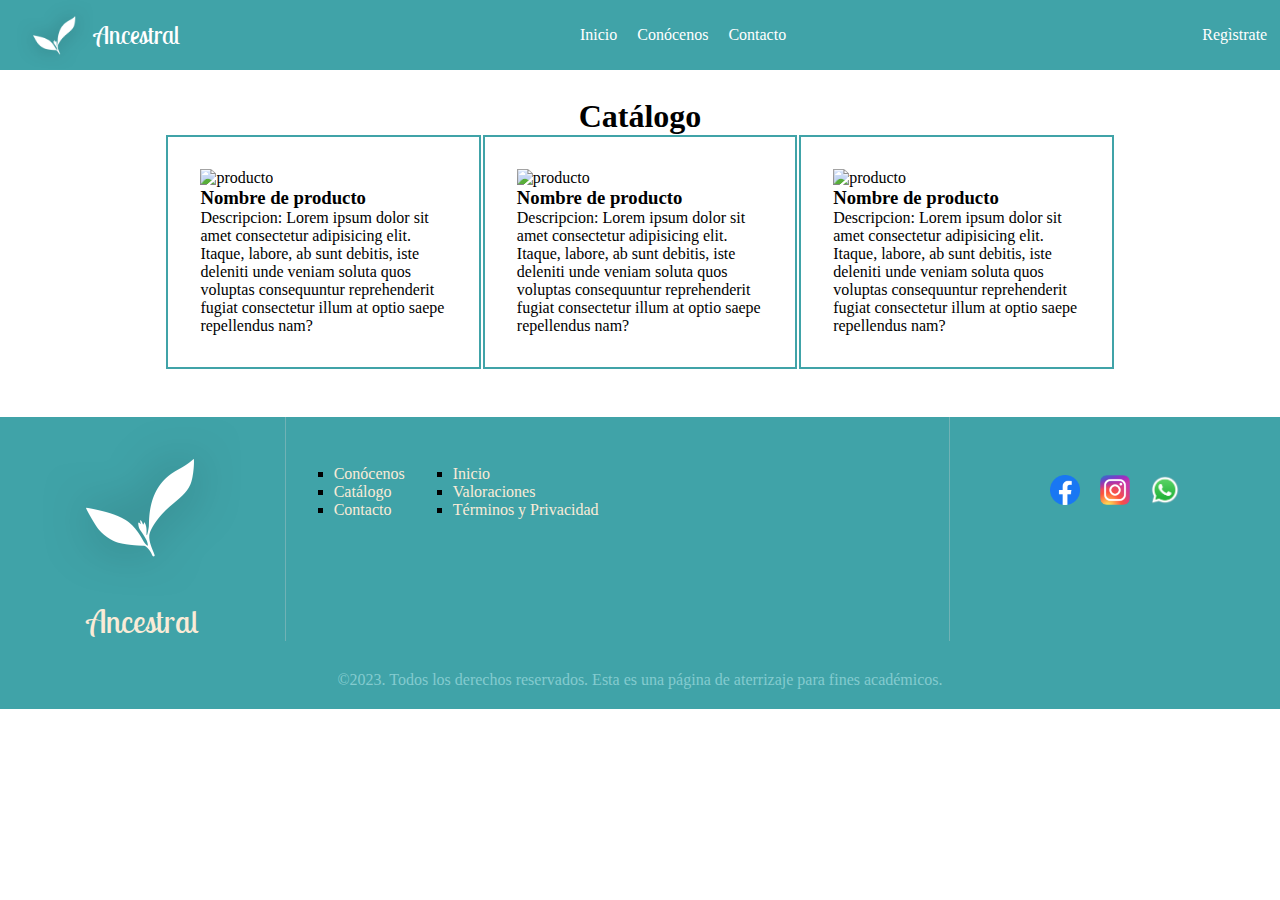
==== assets/pages/products.html @ 7cdb2687 "fix main menu  z-index, width. product padding" ====
<!DOCTYPE html>
<html lang="en">
<head>
    <meta charset="UTF-8">
    <meta http-equiv="X-UA-Compatible" content="IE=edge">
    <meta name="viewport" content="width=device-width, initial-scale=1.0">
    
    <link rel="preconnect" href="https://fonts.googleapis.com">
    <link rel="preconnect" href="https://fonts.gstatic.com" crossorigin>
    <link href="https://fonts.googleapis.com/css2?family=Lobster+Two:ital,wght@0,400;0,700;1,400;1,700&display=swap" rel="stylesheet">

    <link rel="stylesheet" href="../styles/mainStyles.css">
    <link rel="stylesheet" href="../styles/styles.css">
    <title>Productos Landscape Ancestral</title>
</head>
<body>

    <header>

        <div class="LogoMenuP">
            <img src="../images/shop_tea_icon_0.png" alt="">
            <p>Ancestral</p>
        </div>
        
        <div class="SeccionesMenuP">
            <nav>
                <a href="../../index.html">Inicio</a>
                <a href="#">Conócenos</a>
                <a href="#">Contacto</a>
                
            </nav>
        </div>
        <div class="LoginMenuP">
            <a href="./signUp.html">Regìstrate</a>
        </div>

    </header>

    <main>
        
        <section class="Blog">
            <div class="TProductos">
                <h1>Catálogo</h1>
                <div class="tarjetero">
                    <div class="tarjeta">
                        <img src="" alt="producto">
                        <article>
                            <h3>Nombre de producto</h3>
                            <p>Descripcion: Lorem ipsum dolor sit amet consectetur adipisicing elit. Itaque, labore, ab sunt debitis, iste deleniti unde veniam soluta quos voluptas consequuntur reprehenderit fugiat consectetur illum at optio saepe repellendus nam?</p>
                            
                        </article>
                    </div>
                    <div class="tarjeta">
                        <img src="" alt="producto">
                        <article>
                            <h3>Nombre de producto</h3>
                            <p>Descripcion: Lorem ipsum dolor sit amet consectetur adipisicing elit. Itaque, labore, ab sunt debitis, iste deleniti unde veniam soluta quos voluptas consequuntur reprehenderit fugiat consectetur illum at optio saepe repellendus nam?</p>
                            
                        </article>
                    </div>
                    <div class="tarjeta">
                        <img src="" alt="producto">
                        <article>
                            <h3>Nombre de producto</h3>
                            <p>Descripcion: Lorem ipsum dolor sit amet consectetur adipisicing elit. Itaque, labore, ab sunt debitis, iste deleniti unde veniam soluta quos voluptas consequuntur reprehenderit fugiat consectetur illum at optio saepe repellendus nam?</p>
                            
                        </article>
                    </div>

                </div>
            </div>
        </section>
 

    </main>

    <footer>
        <div class="footcontainer">
            <section class="logo">
                <div>
                    <img src="../images/shop_tea_icon_0.png" alt="">
                    <p>Ancestral</p>
                </div>
            </section>
            <section class="columnas">
                <div>
                    <ul>
                        <li><a href="#">Conócenos</a></li>
                        <li><a href="./products.html">Catálogo</a></li>
                        <li><a href="#">Contacto</a></li>
    
                    </ul>
                </div>
                <div>
                    <ul>
                        <li><a href="../../index.html">Inicio</a></li>
                        <li><a href="#">Valoraciones</a></li>
                        <li><a href="#">Términos y Privacidad</a></li>
    
                    </ul>
                </div>
            </section>
            <section >
                <div class="rrss">
                    <a href="#"><img src="../images/Facebook.webp" alt="Facebook"></a>
                    <a href="#"><img src="../images/instagram.webp" alt="Instagram"></a>
                    <a href="#"><img src="../images/Whatsapp.webp" alt="Whatsapp"></a>
                </div>
            </section>
        </div>
        <div class="copyright">
            <p> ©2023. Todos los derechos reservados. Esta es una página de aterrizaje para fines académicos.</p>
        </div>
    </footer>
</body>
</html>
---- assets/styles/mainStyles.css ----
*{
    padding:0px;
    margin:0px;
}

/*  HEADER */
header{
    background-color: #40a3a8;
    display:flex;
    align-items: center;
    justify-content: space-between;
    padding-left: 1em;
    padding-right: 1em;
    position:fixed;
    width: 99%;
    z-index: 1;
}
.LogoMenuP p{
    color:white;
    font-family: 'Lobster Two', cursive;
    font-size: 25px;   
}
.LogoMenuP {
    display:flex;
    align-items: center;;
}
.LogoMenuP img{
    height:70px;
}

header a{
    color:white;
    text-decoration: none;
    padding-right: 1em;
}

/* FOOTER */
footer{
    background-color: #40a3a8;
    
}
.footcontainer{
    
    display:flex;
    justify-content: center;
    flex-wrap: wrap;
     
    
}
.footcontainer section{
    padding: 3em;
    display: flex;
    flex-grow: 3;
}
.footcontainer section ul{
    padding-right: 3em;
}
.footcontainer section:first-child{
    padding:0;
    flex-grow: 1;
    display:flex;
    justify-content: center;
    border-right: 1px solid #70b2b5;
    
}
.footcontainer section:last-child{
    flex-grow: 1;
    display:flex;
    justify-content: center;
    border-left: 1px solid #70b2b5;
}
.logo{
    flex-grow: 1;

}
.Logo div{
    display:flex;
    flex-direction: column;
    align-items:center;
    flex-grow: 1;

}
.logo div p{
    font-family: "Lobster Two", cursive;
    text-align: center;
    color:antiquewhite;
    font-size:xx-large;
}

.columnas div ul{
    list-style-type:square;
    
    
}
.columnas div ul li a{
    text-decoration: none;
    color:antiquewhite;
}

.rrss {
    
    display:flex;
    justify-content: center;
    flex-grow: 1;
    
}
.rrss a{  
    margin:0;
    padding: 0;
}
.rrss img{
    height:30px;
    padding: 10px;
}
.copyright{
    color: #84cbcf;
    text-align: center;
    padding-top: 30px;
    padding-bottom:20px;
    
}
---- assets/styles/styles.css ----
/* MAIN */

.Jumbotron{
    height: 500px;
    display:flex; 
    background-color: #e2c39a;
    color:white;
    
    
}
.Presentacion{
    flex-grow: 8;
    display:flex;
    align-items: center;
    justify-content: center;

}
.ContenedorP{
    
    display:flex;
    flex-direction: column;
    justify-content: center;
    
}
.Eslogan{
    padding-bottom: 32px;
}
.Eslogan h1 ,form{
    padding-bottom: 8px;
}
.Eslogan h1{
    font-size: 48px;
}
.Eslogan p{
    font-size: 28px;
}
form{
    display:flex;
    flex-wrap: wrap;

}
form input{
    flex-grow:2;
    
}
form button{

    font-family:Arial, Helvetica, sans-serif;
    font-weight: bold;
    color:white;
    border:none;
    background-color: #40a3a8;
    flex-grow: 1;
    border-radius: 8px;

}
.Portada{
    
    display:flex;
    flex-wrap: wrap;
    flex-grow: 1;
}
.Jumbotron img{

    flex-grow: 1;
}

/* BLOG */

/* Catálogo */

.Blog {
    display:flex;
    justify-content: center;
    padding:3em;

}
.TProductos{
    width: 80%;
    display:flex;
    flex-direction: column;
    align-items: center;
    margin-top: 50px;
    flex-wrap: wrap;
}
.Productos{
    width: 80%;
    display:flex;
    flex-direction: column;
    align-items: center;
    flex-wrap: wrap;
    
}
.Productos h1{
    padding-bottom: 3em;
}
.tarjetero{
    display:flex;
    justify-content: center;
    gap:2px;
    
}
.tarjeta{
    width:30%;
    padding: 2em;
    border: solid 2px #40a3a8;
    
}

/* ADICIONALES- Valoraciones*/

.Adicionales{
    background-color: #e2c39a;
    color: white;
    display:flex;
    flex-direction: column;
    align-items: center;
    gap:2em;
}
.opiniones{
    display:flex;
    justify-content: center;
    padding: 2em;
    

}
.Adicionales h1{
    padding-top: 2em;
}
.opiniones div{
    display:flex;
    width: 80%;
    gap:2px;
    
}
 .opiniones article{
    
    border:2px solid white;
    width: 200px;
    flex-grow: 1;
    object-fit: cover;
    opacity: .8;
    transition: .5s ease;

 }
 .opiniones article:hover{
    cursor: crosshair;
    width: 300px;
    opacity:1;
    filter: contrast(120%);

 }
 .opiniones article img{
    width: 100%;
 }
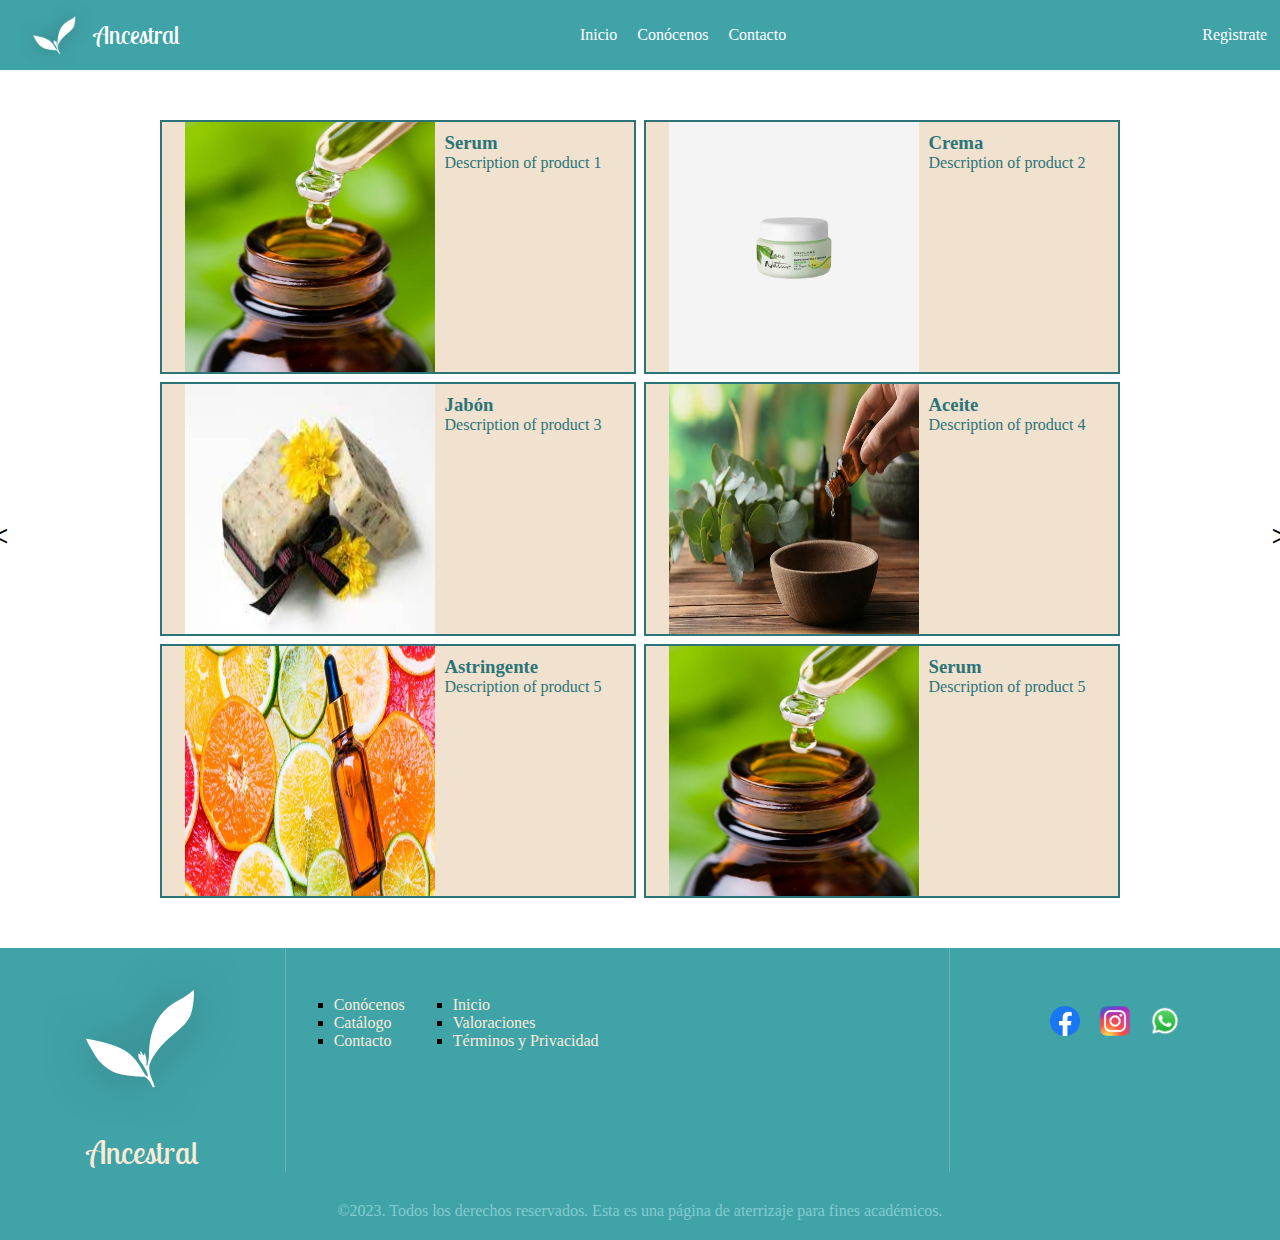
==== commit b7c998f7: "Page products with grid, style fordiv link to product page" ====
--- a/assets/pages/products.html
+++ b/assets/pages/products.html
@@ -38,7 +38,7 @@
 
     <main>
         
-        <section class="Blog">
+        <!-- <section class="Blog">
             <div class="TProductos">
                 <h1>Catálogo</h1>
                 <div class="tarjetero">
@@ -69,8 +69,69 @@
 
                 </div>
             </div>
+
+            
+        </section> -->
+        
+        <section class="Carrusel">
+            <div class="arrows">
+                <span class="left-arrow">&lt;</span>
+                
+              </div>
+            <div class="catalog">
+                <div class="product-card">
+                    <img src="../images/aceite2.jpg" alt="Product 1">
+                        <div class="description">
+                            <h3>Serum</h3>
+                        <p>Description of product 1</p>
+                    </div>
+                </div>
+                
+                <div class="product-card">
+                    <img src="../images/crema.jpg" alt="Product 2">
+                    <div class="description">
+                        <h3>Crema</h3>
+                        <p>Description of product 2</p>
+                    </div>
+                </div>
+                
+                <div class="product-card">
+                  <img src="../images/jabon.jpg" alt="Product 3">
+                    <div class="description">
+                        <h3>Jabón</h3>
+                        <p>Description of product 3</p>
+                    </div>
+                </div>
+                
+                <div class="product-card">
+                    <img src="../images/aceite3.jpg" alt="Product 4">
+                    <div class="description">
+                        <h3>Aceite</h3>
+                        <p>Description of product 4</p>
+                    </div>
+                </div>
+                
+                <div class="product-card">
+                    <img src="../images/citricos.jpg" alt="Product 5">
+                     <div class="description">
+                        <h3>Astringente</h3>
+                        <p>Description of product 5</p>
+                    </div>
+                </div>
+                <div class="product-card">
+                    <img src="../images/aceite2.jpg" alt="Product 5">
+                     <div class="description">
+                        <h3>Serum</h3>
+                        <p>Description of product 5</p>
+                    </div>
+                </div>
+              </div>
+              
+              <div class="arrows">     
+                <span class="right-arrow">&gt;</span>
+              </div>
         </section>
- 
+          
 
     </main>
 
--- a/assets/styles/mainStyles.css
+++ b/assets/styles/mainStyles.css
@@ -13,7 +13,7 @@
     padding-right: 1em;
     position:fixed;
     width: 99%;
-    z-index: 1;
+    z-index: 2;
 }
 .LogoMenuP p{
     color:white;
--- a/assets/styles/styles.css
+++ b/assets/styles/styles.css
@@ -4,7 +4,15 @@
 .Jumbotron{
     height: 500px;
     display:flex; 
-    background-color: #e2c39a;
+    background-color: #e7c497;
+    color:white;
+    
+    
+}
+.Registro{
+    height: 500px;
+    display:flex; 
+    background-color: rgb(235, 211, 200);
     color:white;
     
     
@@ -82,14 +90,12 @@
     flex-direction: column;
     align-items: center;
     margin-top: 50px;
-    flex-wrap: wrap;
 }
 .Productos{
     width: 80%;
     display:flex;
     flex-direction: column;
     align-items: center;
-    flex-wrap: wrap;
     
 }
 .Productos h1{
@@ -107,6 +113,106 @@
     border: solid 2px #40a3a8;
     
 }
+.tarjeta img{
+    width:300px;
+    height: 300px;
+}
+.tarjeta article h3{
+    padding-bottom: 12px;
+}
+.tarjeta article p{
+    text-align: justify;
+}
+.IrCatalogo{
+    font-family:Arial, Helvetica, sans-serif;
+    font-weight: bold;
+    border:none;
+    background-color: #40a3a8;
+    flex-grow: 1;
+    border-radius: 8px;
+    padding: 2px;
+    margin-top: 2px;
+}
+.IrCatalogo a {
+    color:white;
+    text-decoration: none;
+}
+
+/* CATALOGO 2 */
+
+.Carrusel{
+    width: 100%;
+    padding-top: 70px;
+    display:flex;
+    justify-content: space-between;
+}
+.catalog {
+    padding: 50px 0px 50px 0px;
+    width: 75%;
+    display:grid;
+    grid-template-columns: repeat(2, 1fr);
+    gap:8px 8px;
+  }
+  
+  .product-card {
+    border:2px solid #2c7478;
+    background-color: #f0e2cf;
+    display:flex;
+    justify-content: center;
+    color:#2c7478;
+  }
+  
+  .product-card:hover {
+    transform: scale(1.02);
+    z-index: 1;
+  }
+  
+  .product-card img {
+    width: 250px;
+    height: 250px;
+  }
+  
+  .description {
+    background-color: ##f0e2cf;
+    
+    padding: 10px;
+
+    bottom: 0;
+    
+  }
+  
+  .arrows {
+    position: relative;
+    margin-top: 20px;
+    text-align: center;
+    z-index: 2;
+  }
+  
+  .left-arrow, .right-arrow {
+    cursor: pointer;
+    position: absolute;
+    top: 50%;
+    
+    font-size: 30px;
+    font-weight: bold;
+  }
+  
+  .left-arrow {
+    left: 0;
+    transform: translateX(-50%);
+  }
+  .left-arrow:hover {
+    transform:scale(1.1);
+  }
+  
+  .right-arrow {
+    right: 0;
+    transform: translateX(50%);
+  }
+  .right-arrow:hover {
+    transform: scale(1.1);
+  }
+  
 
 /* ADICIONALES- Valoraciones*/
 
@@ -154,3 +260,6 @@
  .opiniones article img{
     width: 100%;
  }
+ .opiniones article p{
+    padding: 24px 0px 4px 4px;
+ }
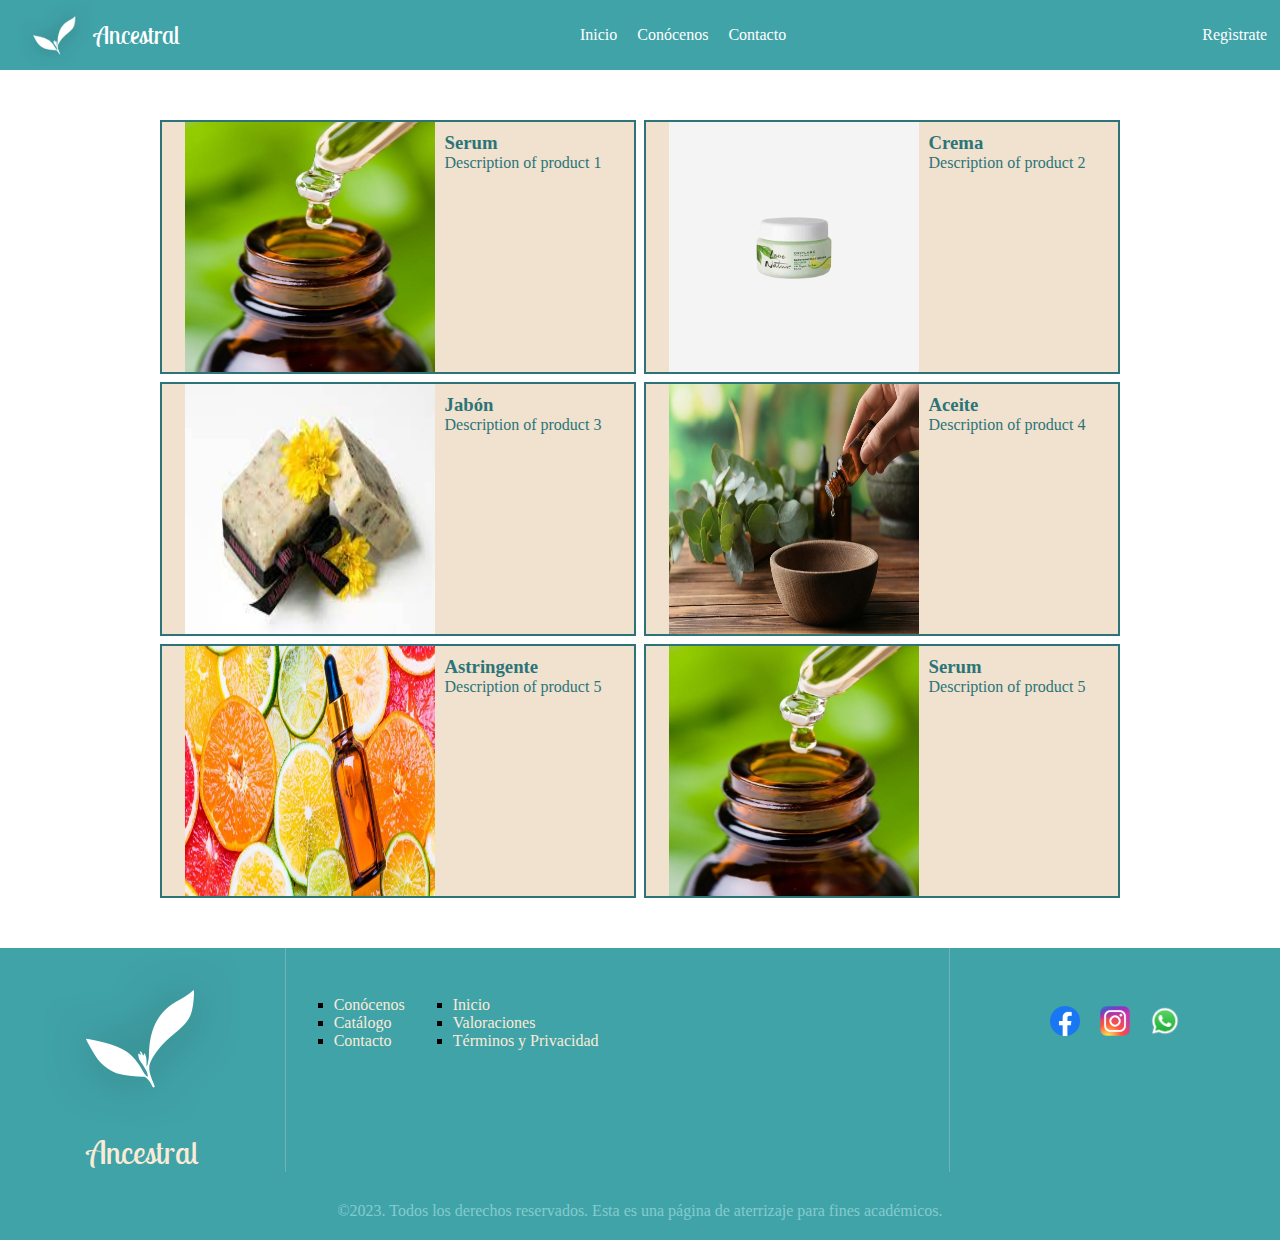
==== commit b1cb04cd: "delete div arrows from Product page" ====
--- a/assets/pages/products.html
+++ b/assets/pages/products.html
@@ -38,46 +38,8 @@
 
     <main>
         
-        <!-- <section class="Blog">
-            <div class="TProductos">
-                <h1>Catálogo</h1>
-                <div class="tarjetero">
-                    <div class="tarjeta">
-                        <img src="" alt="producto">
-                        <article>
-                            <h3>Nombre de producto</h3>
-                            <p>Descripcion: Lorem ipsum dolor sit amet consectetur adipisicing elit. Itaque, labore, ab sunt debitis, iste deleniti unde veniam soluta quos voluptas consequuntur reprehenderit fugiat consectetur illum at optio saepe repellendus nam?</p>
-                            
-                        </article>
-                    </div>
-                    <div class="tarjeta">
-                        <img src="" alt="producto">
-                        <article>
-                            <h3>Nombre de producto</h3>
-                            <p>Descripcion: Lorem ipsum dolor sit amet consectetur adipisicing elit. Itaque, labore, ab sunt debitis, iste deleniti unde veniam soluta quos voluptas consequuntur reprehenderit fugiat consectetur illum at optio saepe repellendus nam?</p>
-                            
-                        </article>
-                    </div>
-                    <div class="tarjeta">
-                        <img src="" alt="producto">
-                        <article>
-                            <h3>Nombre de producto</h3>
-                            <p>Descripcion: Lorem ipsum dolor sit amet consectetur adipisicing elit. Itaque, labore, ab sunt debitis, iste deleniti unde veniam soluta quos voluptas consequuntur reprehenderit fugiat consectetur illum at optio saepe repellendus nam?</p>
-                            
-                        </article>
-                    </div>
-
-                </div>
-            </div>
-
+        <section class="Revista">
             
-        </section> -->
-        
-        <section class="Carrusel">
-            <div class="arrows">
-                <span class="left-arrow">&lt;</span>
-                
-              </div>
             <div class="catalog">
                 <div class="product-card">
                     <img src="../images/aceite2.jpg" alt="Product 1">
@@ -127,9 +89,7 @@
                 </div>
               </div>
               
-              <div class="arrows">     
-                <span class="right-arrow">&gt;</span>
-              </div>
+              
         </section>
           
 
--- a/assets/styles/styles.css
+++ b/assets/styles/styles.css
@@ -140,11 +140,11 @@
 
 /* CATALOGO 2 */
 
-.Carrusel{
+.Revista{
     width: 100%;
     padding-top: 70px;
     display:flex;
-    justify-content: space-between;
+    justify-content: center;
 }
 .catalog {
     padding: 50px 0px 50px 0px;
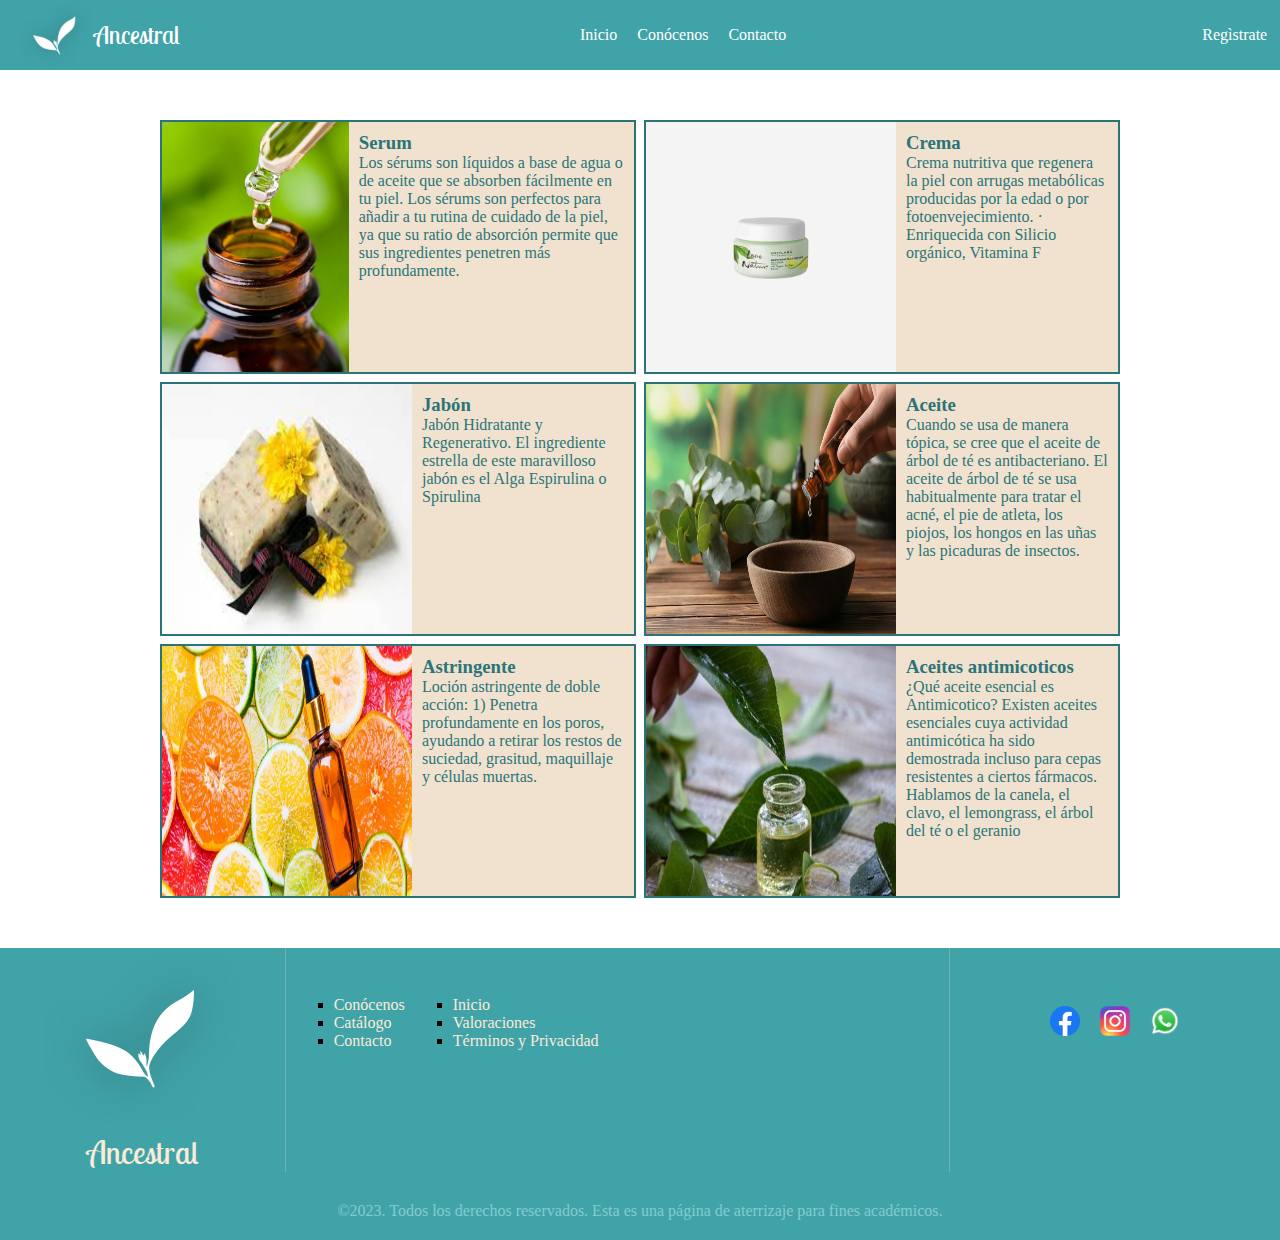
==== commit 2d7fa774: "Description of products" ====
--- a/assets/pages/products.html
+++ b/assets/pages/products.html
@@ -45,7 +45,7 @@
                     <img src="../images/aceite2.jpg" alt="Product 1">
                         <div class="description">
                             <h3>Serum</h3>
-                        <p>Description of product 1</p>
+                        <p>Los sérums son líquidos a base de agua o de aceite que se absorben fácilmente en tu piel. Los sérums son perfectos para añadir a tu rutina de cuidado de la piel, ya que su ratio de absorción permite que sus ingredientes penetren más profundamente.</p>
                     </div>
                 </div>
                 
@@ -53,7 +53,7 @@
                     <img src="../images/crema.jpg" alt="Product 2">
                     <div class="description">
                         <h3>Crema</h3>
-                        <p>Description of product 2</p>
+                        <p>Crema nutritiva que regenera la piel con arrugas metabólicas producidas por la edad o por fotoenvejecimiento. · Enriquecida con Silicio orgánico, Vitamina F</p>
                     </div>
                 </div>
                 
@@ -61,7 +61,7 @@
                   <img src="../images/jabon.jpg" alt="Product 3">
                     <div class="description">
                         <h3>Jabón</h3>
-                        <p>Description of product 3</p>
+                        <p>Jabón Hidratante y Regenerativo. El ingrediente estrella de este maravilloso jabón es el Alga Espirulina o Spirulina</p>
                     </div>
                 </div>
                 
@@ -69,7 +69,7 @@
                     <img src="../images/aceite3.jpg" alt="Product 4">
                     <div class="description">
                         <h3>Aceite</h3>
-                        <p>Description of product 4</p>
+                        <p>Cuando se usa de manera tópica, se cree que el aceite de árbol de té es antibacteriano. El aceite de árbol de té se usa habitualmente para tratar el acné, el pie de atleta, los piojos, los hongos en las uñas y las picaduras de insectos.</p>
                     </div>
                 </div>
                 
@@ -77,14 +77,15 @@
                     <img src="../images/citricos.jpg" alt="Product 5">
                      <div class="description">
                         <h3>Astringente</h3>
-                        <p>Description of product 5</p>
+                        <p>Loción astringente de doble acción: 1) Penetra profundamente en los poros, ayudando a retirar los restos de suciedad, grasitud, maquillaje y células muertas.</p>
                     </div>
                 </div>
                 <div class="product-card">
-                    <img src="../images/aceite2.jpg" alt="Product 5">
+                    <img src="../images/aceite 4.jpeg" alt="Product 5">
                      <div class="description">
-                        <h3>Serum</h3>
-                        <p>Description of product 5</p>
+                        <h3>Aceites antimicoticos</h3>
+                        <p>¿Qué aceite esencial es Antimicotico?
+                            Existen aceites esenciales cuya actividad antimicótica ha sido demostrada incluso para cepas resistentes a ciertos fármacos. Hablamos de la canela, el clavo, el lemongrass, el árbol del té o el geranio</p>
                     </div>
                 </div>
               </div>
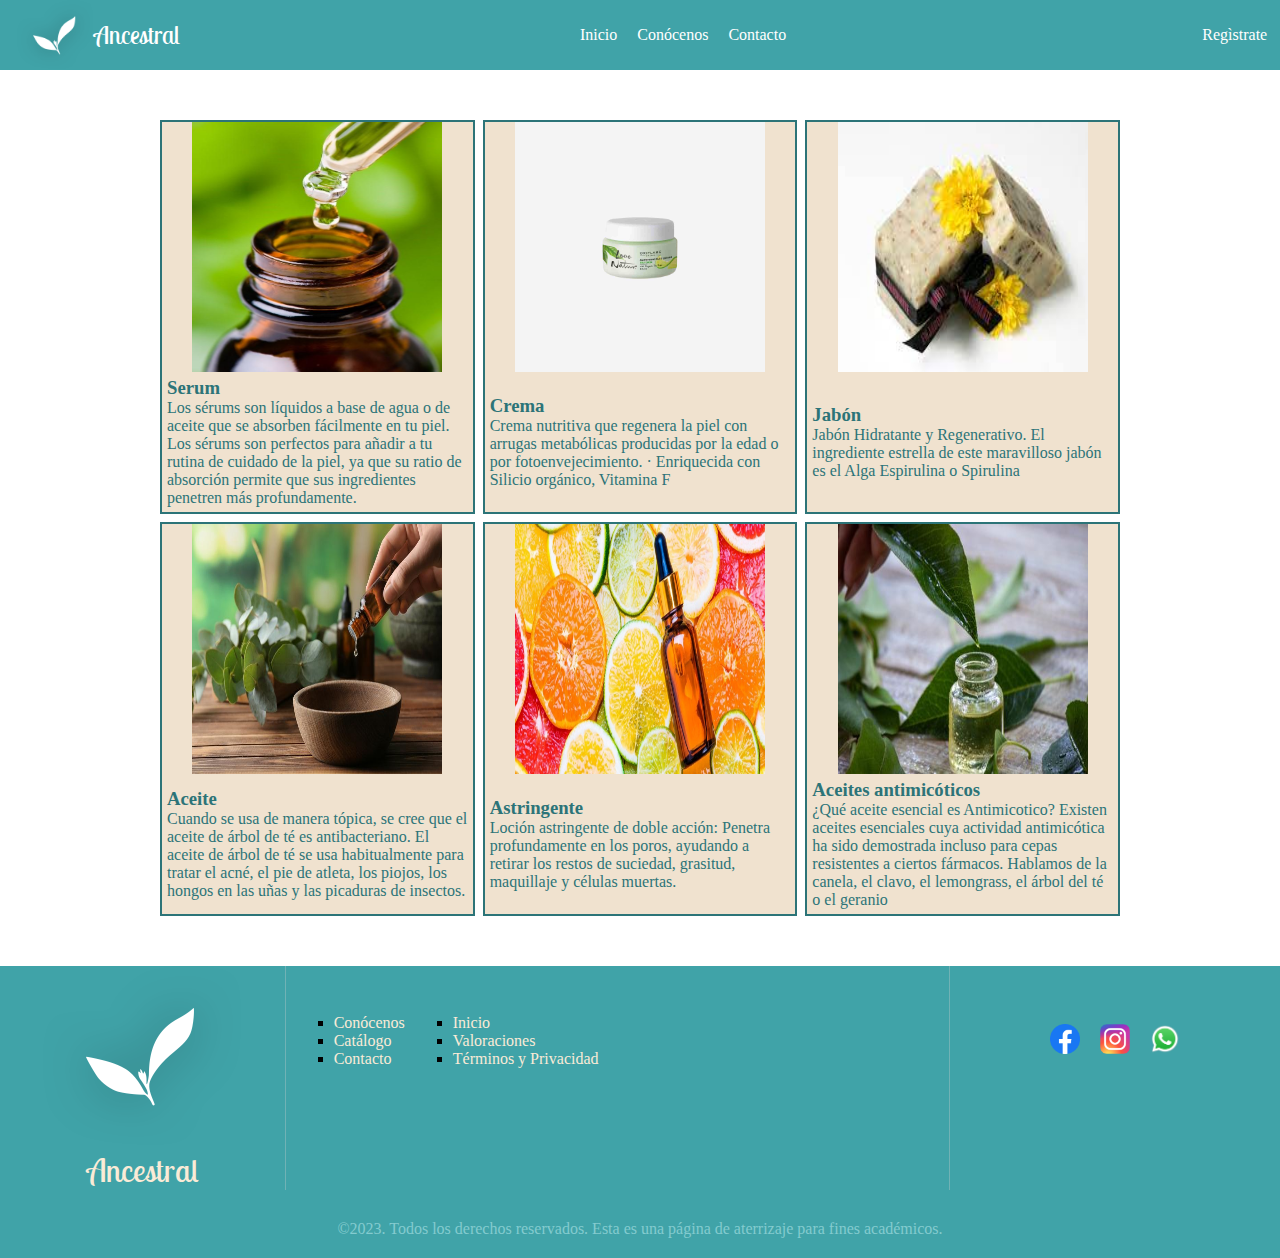
==== commit c1f3a4fb: "responsive grid- autofill" ====
--- a/assets/pages/products.html
+++ b/assets/pages/products.html
@@ -77,13 +77,13 @@
                     <img src="../images/citricos.jpg" alt="Product 5">
                      <div class="description">
                         <h3>Astringente</h3>
-                        <p>Loción astringente de doble acción: 1) Penetra profundamente en los poros, ayudando a retirar los restos de suciedad, grasitud, maquillaje y células muertas.</p>
+                        <p>Loción astringente de doble acción: Penetra profundamente en los poros, ayudando a retirar los restos de suciedad, grasitud, maquillaje y células muertas.</p>
                     </div>
                 </div>
                 <div class="product-card">
                     <img src="../images/aceite 4.jpeg" alt="Product 5">
                      <div class="description">
-                        <h3>Aceites antimicoticos</h3>
+                        <h3>Aceites antimicóticos</h3>
                         <p>¿Qué aceite esencial es Antimicotico?
                             Existen aceites esenciales cuya actividad antimicótica ha sido demostrada incluso para cepas resistentes a ciertos fármacos. Hablamos de la canela, el clavo, el lemongrass, el árbol del té o el geranio</p>
                     </div>
--- a/assets/styles/styles.css
+++ b/assets/styles/styles.css
@@ -144,13 +144,15 @@
     width: 100%;
     padding-top: 70px;
     display:flex;
+    flex-wrap: wrap;
     justify-content: center;
 }
 .catalog {
     padding: 50px 0px 50px 0px;
     width: 75%;
     display:grid;
-    grid-template-columns: repeat(2, 1fr);
+    grid-template-columns: repeat(auto-fill,minmax(250px,1fr));
+
     gap:8px 8px;
   }
   
@@ -158,6 +160,7 @@
     border:2px solid #2c7478;
     background-color: #f0e2cf;
     display:flex;
+    flex-wrap: wrap;
     justify-content: center;
     color:#2c7478;
   }
@@ -173,11 +176,8 @@
   }
   
   .description {
-    background-color: ##f0e2cf;
-    
-    padding: 10px;
-
-    bottom: 0;
+    background-color: #f0e2cf;
+    padding: 5px;
     
   }
   
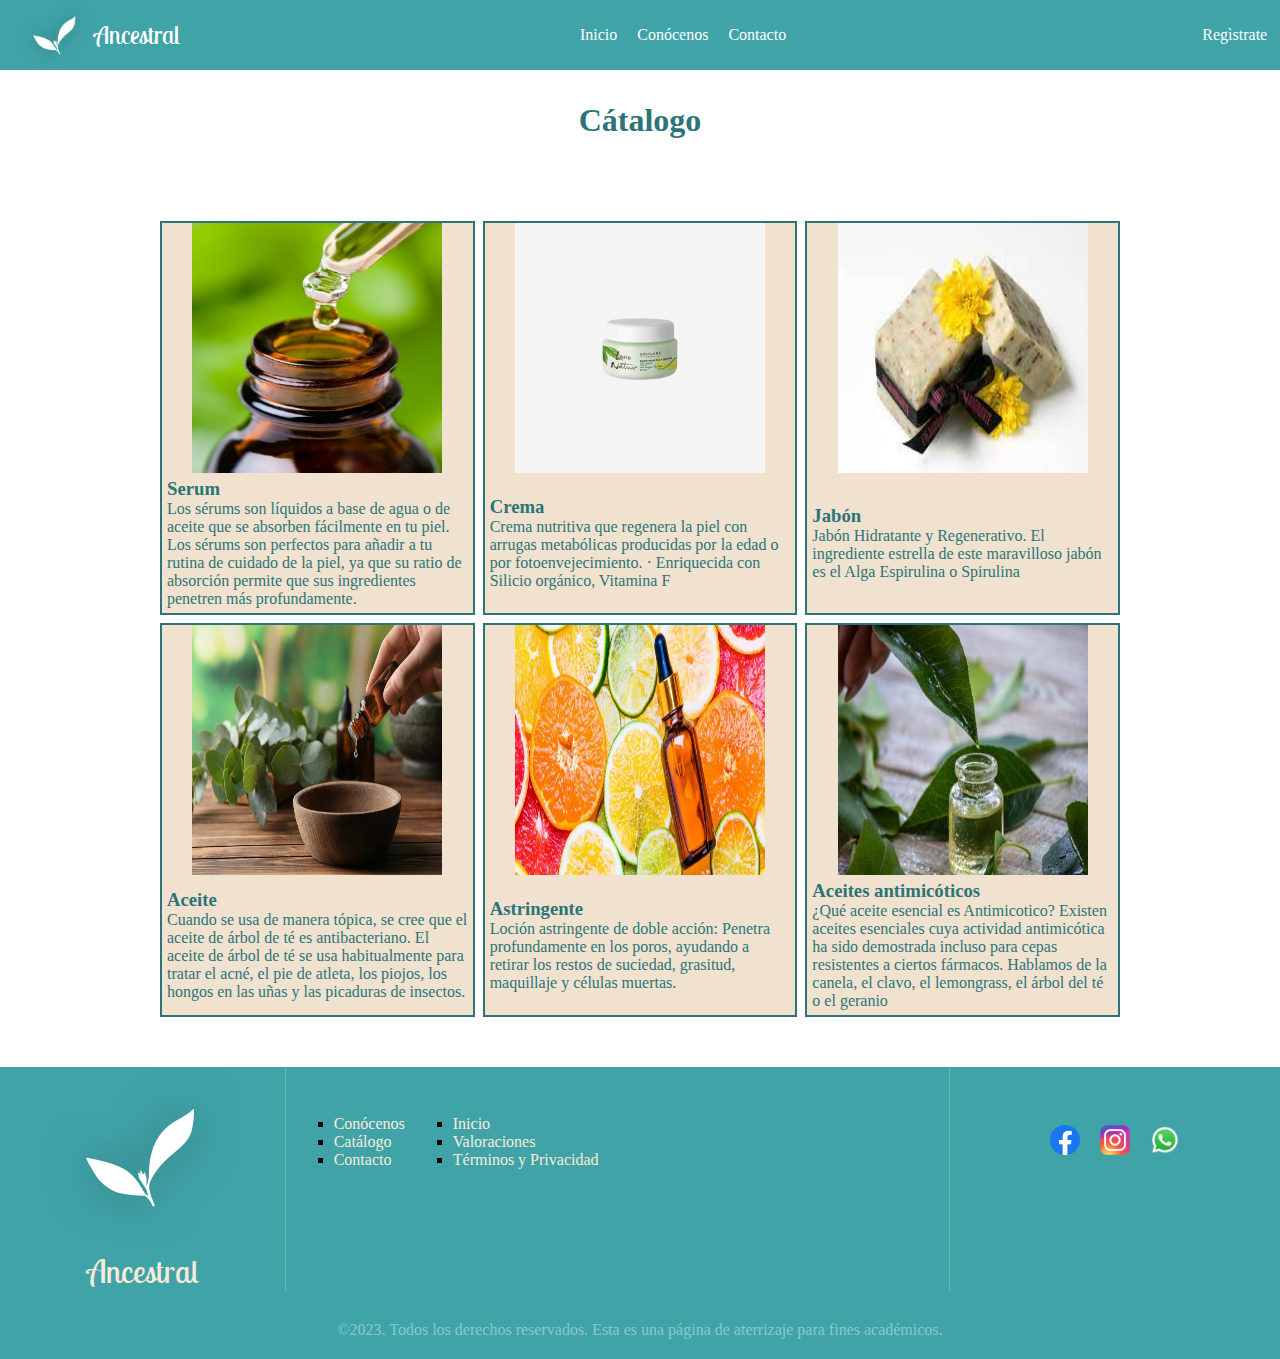
==== commit 43378908: "h1 product pages" ====
--- a/assets/pages/products.html
+++ b/assets/pages/products.html
@@ -39,7 +39,7 @@
     <main>
         
         <section class="Revista">
-            
+            <h1>Cátalogo</h1>
             <div class="catalog">
                 <div class="product-card">
                     <img src="../images/aceite2.jpg" alt="Product 1">
--- a/assets/styles/styles.css
+++ b/assets/styles/styles.css
@@ -2,16 +2,19 @@
 /* MAIN */
 
 .Jumbotron{
-    height: 500px;
+    
     display:flex; 
+    flex-wrap: wrap;
     background-color: #e7c497;
     color:white;
-    
-    
+    padding-top: 60px;
+    
+
 }
 .Registro{
-    height: 500px;
+    
     display:flex; 
+    flex-wrap: wrap;
     background-color: rgb(235, 211, 200);
     color:white;
     
@@ -19,14 +22,18 @@
 }
 .Presentacion{
     flex-grow: 8;
-    display:flex;
-    align-items: center;
-    justify-content: center;
+    background-color:#e7c497;
+    display:flex;
+    flex-wrap: wrap;
+    align-items: center;
+    justify-content: center;
+    padding: 100px 0px 50px 0px;
 
 }
 .ContenedorP{
     
     display:flex;
+    flex-wrap: wrap;
     flex-direction: column;
     justify-content: center;
     
@@ -63,16 +70,24 @@
     border-radius: 8px;
 
 }
-.Portada{
-    
-    display:flex;
-    flex-wrap: wrap;
-    flex-grow: 1;
-}
-.Jumbotron img{
-
-    flex-grow: 1;
-}
+
+.portada  {
+    
+    
+    flex-grow: 1;
+    display: flex;
+    flex-wrap: wrap;
+    justify-content: end;
+    
+
+}
+.portada img{
+    width:100%;
+    height: auto;
+    
+}
+
+
 
 /* BLOG */
 
@@ -80,37 +95,41 @@
 
 .Blog {
     display:flex;
+    flex-wrap: wrap;
     justify-content: center;
     padding:3em;
-
-}
-.TProductos{
+    
+
+}
+
+.Productos{
+    
     width: 80%;
     display:flex;
-    flex-direction: column;
-    align-items: center;
-    margin-top: 50px;
-}
-.Productos{
-    width: 80%;
-    display:flex;
-    flex-direction: column;
-    align-items: center;
+    flex-wrap: wrap;
+    justify-content: center;
     
 }
 .Productos h1{
     padding-bottom: 3em;
+    color: #2c7478;
 }
 .tarjetero{
-    display:flex;
-    justify-content: center;
-    gap:2px;
+    display:grid;
+    grid-template-columns: repeat(auto-fill, minmax(300px, 1fr));
+    gap:3px;
+    
+    
     
 }
 .tarjeta{
-    width:30%;
-    padding: 2em;
+    flex-grow: 1;
     border: solid 2px #40a3a8;
+    display: flex;
+    flex-direction: column;
+    align-items: center;
+    padding:1em;
+    flex-wrap: wrap;
     
 }
 .tarjeta img{
@@ -144,8 +163,14 @@
     width: 100%;
     padding-top: 70px;
     display:flex;
-    flex-wrap: wrap;
-    justify-content: center;
+    flex-direction: column;
+    flex-wrap: wrap;
+    justify-content: center;
+    align-items: center;
+}
+.Revista h1{
+    color:#2c7478;
+    padding: 1em;
 }
 .catalog {
     padding: 50px 0px 50px 0px;
@@ -180,39 +205,6 @@
     padding: 5px;
     
   }
-  
-  .arrows {
-    position: relative;
-    margin-top: 20px;
-    text-align: center;
-    z-index: 2;
-  }
-  
-  .left-arrow, .right-arrow {
-    cursor: pointer;
-    position: absolute;
-    top: 50%;
-    
-    font-size: 30px;
-    font-weight: bold;
-  }
-  
-  .left-arrow {
-    left: 0;
-    transform: translateX(-50%);
-  }
-  .left-arrow:hover {
-    transform:scale(1.1);
-  }
-  
-  .right-arrow {
-    right: 0;
-    transform: translateX(50%);
-  }
-  .right-arrow:hover {
-    transform: scale(1.1);
-  }
-  
 
 /* ADICIONALES- Valoraciones*/
 
@@ -222,12 +214,14 @@
     display:flex;
     flex-direction: column;
     align-items: center;
+    flex-wrap: wrap;
     gap:2em;
 }
 .opiniones{
     display:flex;
     justify-content: center;
     padding: 2em;
+    flex-wrap: wrap;
     
 
 }
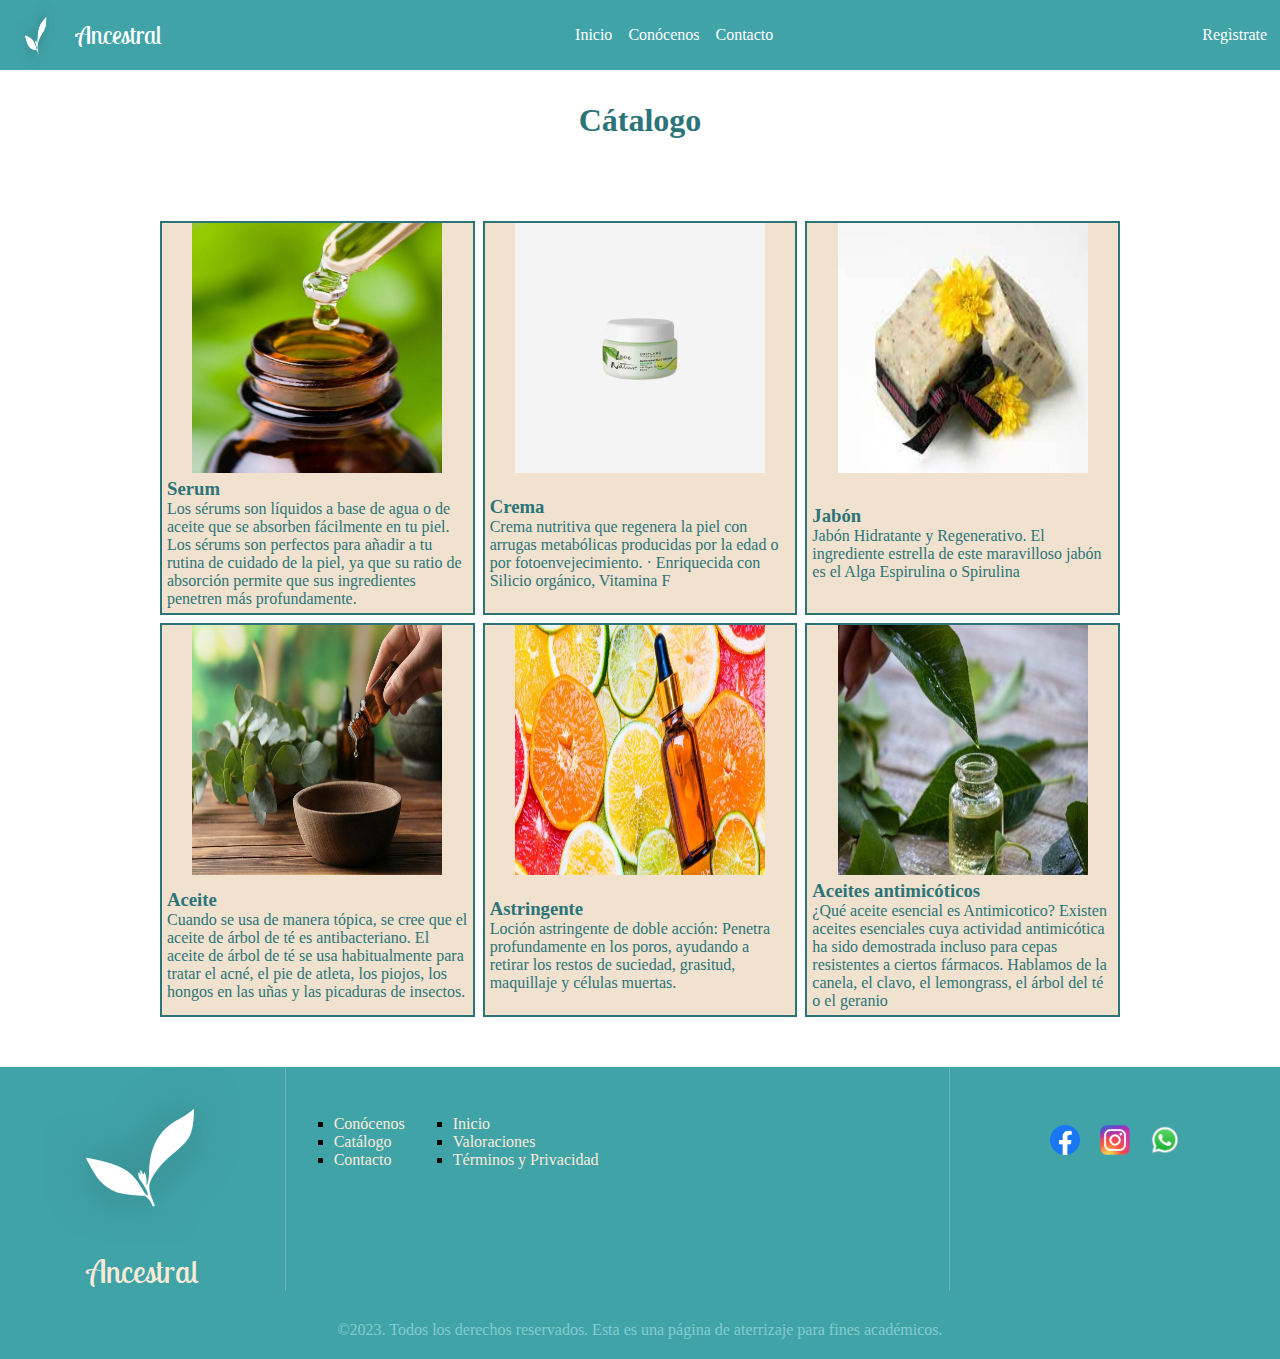
==== commit eebd4ab2: "Menu responsive" ====
--- a/assets/pages/products.html
+++ b/assets/pages/products.html
@@ -33,6 +33,8 @@
         <div class="LoginMenuP">
             <a href="./signUp.html">Regìstrate</a>
         </div>
+        <input type="checkbox" id="btn-menu">
+        <label for="btn-menu"><img src="../images/btn-menu.png" alt=""></label>
 
     </header>
 
--- a/assets/styles/mainStyles.css
+++ b/assets/styles/mainStyles.css
@@ -14,6 +14,49 @@
     position:fixed;
     width: 99%;
     z-index: 2;
+}
+.SeccionesMenuP nav{
+    display:flex;
+
+}
+#btn-menu{
+    display:none;
+}
+header label{ 
+    display: none;
+    width: 30px;
+    height: 30px;
+    padding: 20px;
+    border-left:1px solid #85ced2
+}
+header label:hover{
+    cursor:pointer;
+    background-color: #84cbcf;
+}
+header img{
+    width: 40px;
+    margin-right: 20px;
+}
+@media (max-width:768px){
+    header label{
+        display:block;
+    }
+    .LoginMenuP {
+        
+       display:none;
+        
+    }
+    .SeccionesMenuP nav{
+        display:none;    
+    }
+    
+}
+
+.SeccionesMenuP{
+    margin:0;
+    padding: 0;
+    display:flex;
+    
 }
 .LogoMenuP p{
     color:white;
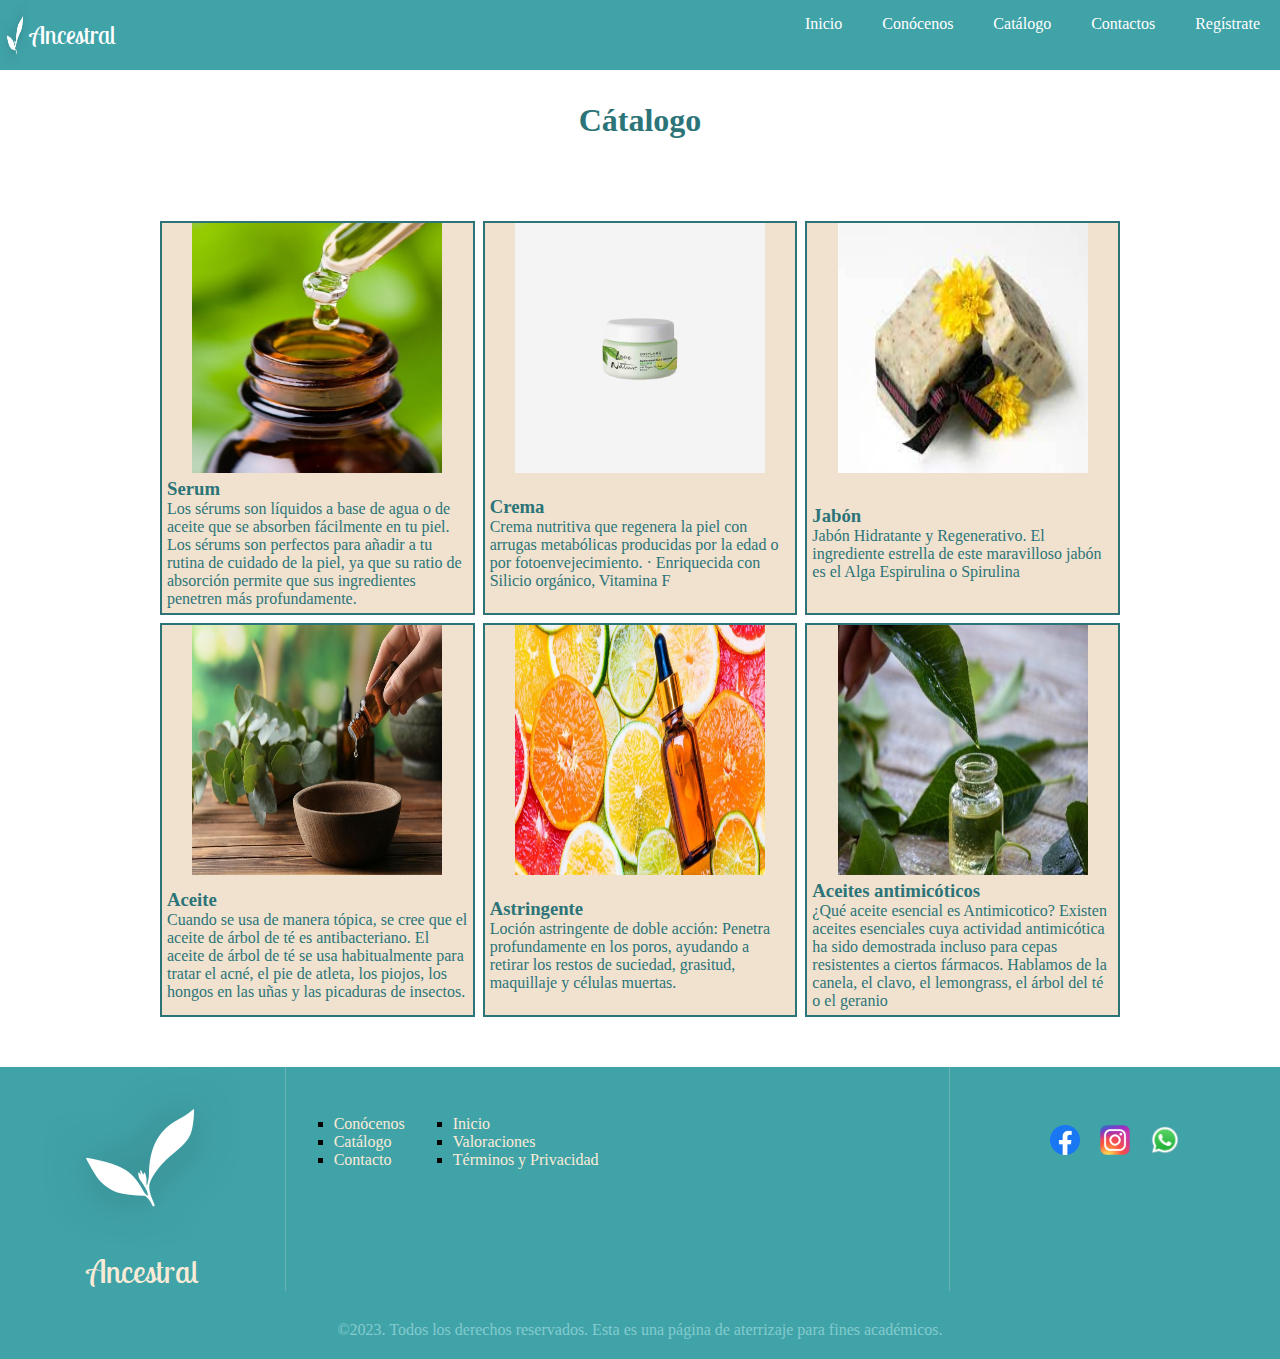
==== commit 7d0f6eb3: "new menu" ====
--- a/assets/pages/products.html
+++ b/assets/pages/products.html
@@ -17,25 +17,21 @@
 
     <header>
 
-        <div class="LogoMenuP">
+        <input type="checkbox" name="" id="btn-menu">
+        <label for="btn-menu"><img src="../images/btn-menu.png" alt=""></label>
+        <nav class="menu">
+            <ul>
+                <li><a href="../../index.html">Inicio</a></li>
+                <li><a href="">Conócenos</a></li>
+                <li><a href="../pages/products.html">Catálogo</a></li>
+                <li><a href="">Contactos</a></li>
+                <li><a href="../pages/signUp.html">Regístrate</a></li>
+            </ul>
+        </nav>
+        <div class="LogoMenuP" id="inicio">
             <img src="../images/shop_tea_icon_0.png" alt="">
             <p>Ancestral</p>
         </div>
-        
-        <div class="SeccionesMenuP">
-            <nav>
-                <a href="../../index.html">Inicio</a>
-                <a href="#">Conócenos</a>
-                <a href="#">Contacto</a>
-                
-            </nav>
-        </div>
-        <div class="LoginMenuP">
-            <a href="./signUp.html">Regìstrate</a>
-        </div>
-        <input type="checkbox" id="btn-menu">
-        <label for="btn-menu"><img src="../images/btn-menu.png" alt=""></label>
-
     </header>
 
     <main>
--- a/assets/styles/mainStyles.css
+++ b/assets/styles/mainStyles.css
@@ -6,49 +6,76 @@
 /*  HEADER */
 header{
     background-color: #40a3a8;
-    display:flex;
-    align-items: center;
+    position:fixed;
+    width: 100%;
+    z-index: 2;
+    display: flex;
+    flex-direction: row-reverse;
     justify-content: space-between;
-    padding-left: 1em;
-    padding-right: 1em;
-    position:fixed;
-    width: 99%;
-    z-index: 2;
 }
-.SeccionesMenuP nav{
-    display:flex;
+.logoMenuP nav{
+    display:block;
 
 }
 #btn-menu{
     display:none;
 }
 header label{ 
-    display: none;
+    display:none;
     width: 30px;
     height: 30px;
-    padding: 20px;
-    border-left:1px solid #85ced2
+    padding: 10px;
+    
 }
 header label:hover{
     cursor:pointer;
     background-color: #84cbcf;
 }
 header img{
-    width: 40px;
-    margin-right: 20px;
+    width: 30px;
+    
+}
+.menu ul{
+    margin:0;
+    list-style: none;
+    padding:0;
+    display:flex;
+}
+.menu li{
+    
+}
+.menu li:hover{
+    background-color: #84cbcf;
+}
+.menu li a{
+    display:block;
+    padding:15px 20px;
+    text-decoration: none;
 }
 @media (max-width:768px){
     header label{
         display:block;
     }
-    .LoginMenuP {
-        
-       display:none;
+    .menu {
+        position:absolute;
+        background: #40a3a8;
+        width: 30%;
+        margin-right: -30%;
+        margin-top: 50px;
+        transition:all 0.5s;
         
     }
-    .SeccionesMenuP nav{
-        display:none;    
+    .menu ul{
+        flex-direction: column;    
     }
+    .menu li{
+        border-bottom: 1px solid #fff;
+    }
+    #btn-menu:checked ~ .menu{
+        margin:0;
+        margin-top: 50px;
+    }
+
     
 }
 
